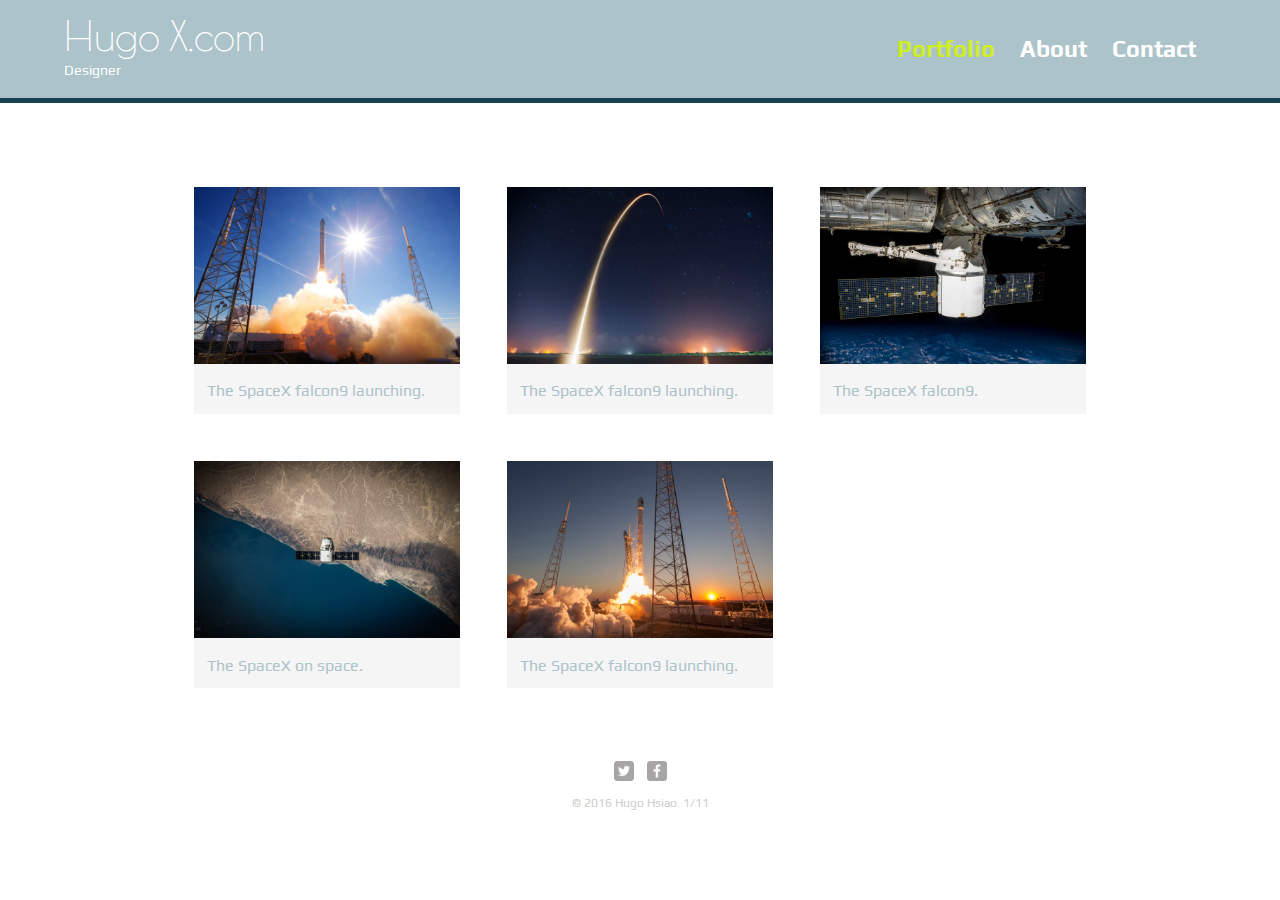
==== index.html @ 6b373890 "hugoweb" ====
<!DOCTYPE html>
<html>
  <head>
    <meta charset="utf-8">
    <title>Hugo Hsiao | Designer</title>
    <link rel="stylesheet" href="css/normalize.css">
    <link href='https://fonts.googleapis.com/css?family=Poiret+One|Play:700,400' rel='stylesheet' type='text/css'>
    <link rel="stylesheet" href="css/main.css">
    <link rel="stylesheet" href="css/responsive.css">
    <meta name="viewport" content="width=device-width, initial-scale=1.0">
  </head>
  <body>  
    <header>      
      <a href="index.html" id="logo">
        <h1>Hugo X.com</h1>
        <h2>Designer</h2>
      </a>
      <nav>
        <ul>
          <li><a href="index.html" class="selected">Portfolio</a></li>
          <li><a href="about.html">About</a></li>
          <li><a href="contact.html">Contact</a></li>
        </ul>
      </nav>      
    </header>
    <div id="wrapper">
      <section>
        <ul id="gallery">
          <li>
            <a href ="img/x1.jpg">
              <img src="img/x1.jpg" alt="">
              <P>The SpaceX falcon9 launching.</P>
            </a>
          </li>
          <li>
            <a href ="img/x2.jpg">
              <img src="img/x2.jpg" alt="">
              <P>The SpaceX falcon9 launching.</P>
            </a>
          </li>
          <li>
            <a href ="img/x3.jpg">
              <img src="img/x3.jpg" alt="">
              <P>The SpaceX falcon9.</P>
            </a>
          </li>
          <li>
            <a href ="img/x4.jpg">
              <img src="img/x4.jpg" alt="">
              <P>The SpaceX on space.</P>
            </a>
          </li>
          <li>
            <a href ="img/x5.jpg">
              <img src="img/x5.jpg" alt="">
              <P>The SpaceX falcon9 launching.</P>
            </a>
          </li>          
        </ul>
      </section>
      <footer>
        <a href="https://www.facebook.com/profile.php?id=100001326061934"><img src="img/twitter-wrap.png" alt="Twitter logo" class="social-icon"></a>
        <a href="https://www.facebook.com/profile.php?id=100001326061934"><img src="img/facebook-wrap.png" alt="Facebook logo" class="social-icon"></a>
        <p>&copy; 2016 Hugo Hsiao. 1/11</p>
      </footer>
    </div>
  </body>
</html>
---- css/main.css ----
/**************************
GENERAL
**************************/

body {
  font-family: 'Play', sans-serif;
}

#wrapper {
  max-width: 940px;
  margin: 0 auto;
  padding: 0 5%;
}

a {
  text-decoration: none;
}

img {
  max-width: 100%;
}

h3 {
  margin: 0 0 1em 0;
}


/**************************
HEADING
**************************/

header {
  float: left;
  margin: 0 0 30px 0;
  padding: 5px 0 0 0;
  width: 100%;
}

#logo {
  text-align: center;
  margin: 0;
}

h1 {
  font-family: 'Poiret One', sans-serif;
  margin: 15px 0;
  font-size: 2em;
  font-weight: normal;
  line-height: 0.8em;
}

h2 {
  font-size: 1.5em;
  margin: -5px 0 0;
  font-weight: normal;
}



/**************************
NAVIGATION
**************************/

nav {
  font-size: 1.25em;
  text-align:center;
  padding: 10px 0;
  margin: 20px 0 0;
}

nav ul {
  list-style: none;
  margin: 0 10px;
  padding: 0;
}

nav li {
  display: inline-block;
}

nav a {
  font-weight: 800;
  padding: 15px 10px;
}


/**************************
FOOTER
**************************/

footer {
  font-size: 0.75em;
  text-align: center;
  clear: both;
  padding-top: 50px;
  color: #ccc;
}

.social-icon {
  width: 20px;
  height: 20px;
  margin: 0 5px;
}


/**************************
PAGE: PORTFOLIO
**************************/

#gallery {
  margin: 0;
  padding: 0;
  list-style: none;
}

#gallery li {
  float: left;
  width: 45%;
  margin: 2.5%;
  background-color: #f5f5f5;
  color: #bdc3c7;  
}

#gallery li a p {
  margin: 0;
  padding: 5%;
  font-size: 1em;
  color: #acc3c9;
}



/**************************
PAGE: ABOUT
**************************/

.profile-photo {
  display: block;
  max-width: 250px;
  margin: 0 auto 30px;
  border-radius: 100%;
}



/**************************
PAGE: CONTACT
**************************/

.contact-info {
  list-style: none;
  padding: 0;
  margin: 0;
  font-size: 0.9em;
}

.contact-info a{
  display: block;
  min-height: 20px;
  background-repeat: no-repeat;
  background-size: 20px 20px;
  padding: 0 0 0 30px;
  margin: 0 0 10px;
}

.contact-info li.phone a {
  background-image: url('../img/phone.png');
}
.contact-info li.mail a {
  background-image: url('../img/mail.png');
}
.contact-info li.fb a {
  background-image: url('../img/facebook.png');
}

/**************************
COLORS
**************************/

/*site body*/
body {
  background-color: #fff;
  color: #999;
}

/*green header*/
header {
  background:#acc3c9;
  border-color: #193f53;
}

/*nav background on mobile*/
nav {
  background:#193f53;
}

/*logo text*/
h1, h2 {
  color:#fff; 
}

/*links*/
a {
  color: #3a8b2c;
}

/*nav link*/
nav a, nav a:visited{
  color: #fff;
}

/*selected nav link*/
nav a.selected, nav a:hover {
  color: #cdef23;
}
---- css/responsive.css ----
@media screen and (min-width: 480px) {
  /**************************
  TWO COLUMN LAYOUT
  **************************/
  
  #primary {
    width: 50%;
    float: left;
  }  
  
  #secondary {
    width: 40%;
    float: right;      
  }
  
  
  /**************************
  PAGE: PORTFOLIO
  **************************/
  
  #gallery li {
    width: 28.3333%;
  }
  
  #gallery li:nth-child(4n) {
    clear:left;
  }
  
  /**************************
  PAGE: ABOUT
  **************************/
  
  .profile-photo {
    float: left;
    margin: 0 5% 80px 0;
  }
}

@media screen and (min-width: 660px) {

  /**************************
  PAGE: HEADER
  **************************/
  
  nav {
    background: none;
    float: right;
    font-size: 1.456em;
    margin-right: 5%;
    text-align: right;
    width: 45%;   
  }
  
  #logo {
    float: left;
    margin-left: 5%;
    text-align: left;
    width: 45%;
  }
  
  h1 {
    font-size: 2.5em;
  }
  
  h2 {
    font-size: 0.888em;
    margin-bottom: 20px;
  }
  
  header {
    border-bottom: 5px solid #193f53;
    margin-bottom: 60px;
  }
         
            
}
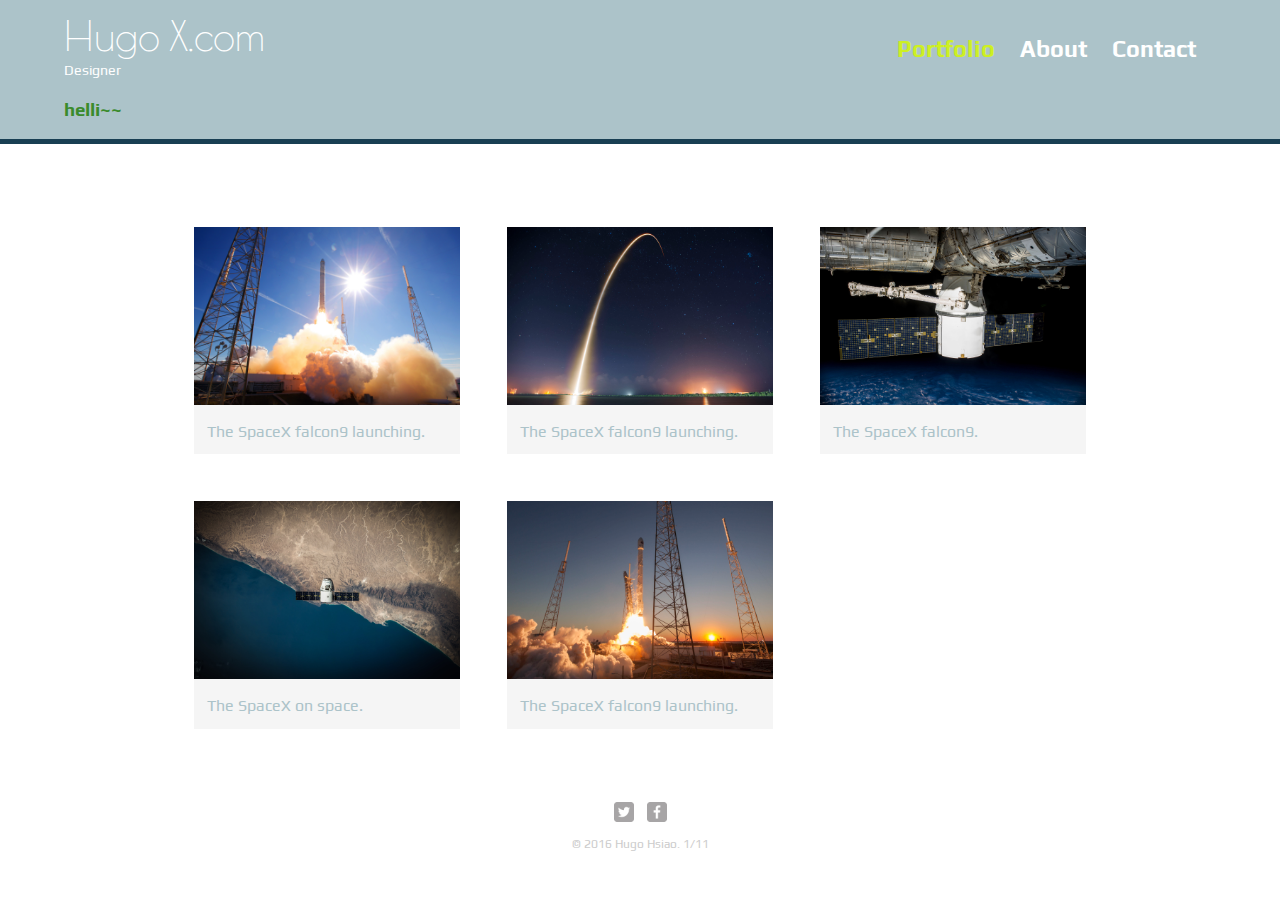
==== commit 283761f9: "Update index.html" ====
--- a/index.html
+++ b/index.html
@@ -14,6 +14,7 @@
       <a href="index.html" id="logo">
         <h1>Hugo X.com</h1>
         <h2>Designer</h2>
+        <h3>helli~~</h3>
       </a>
       <nav>
         <ul>
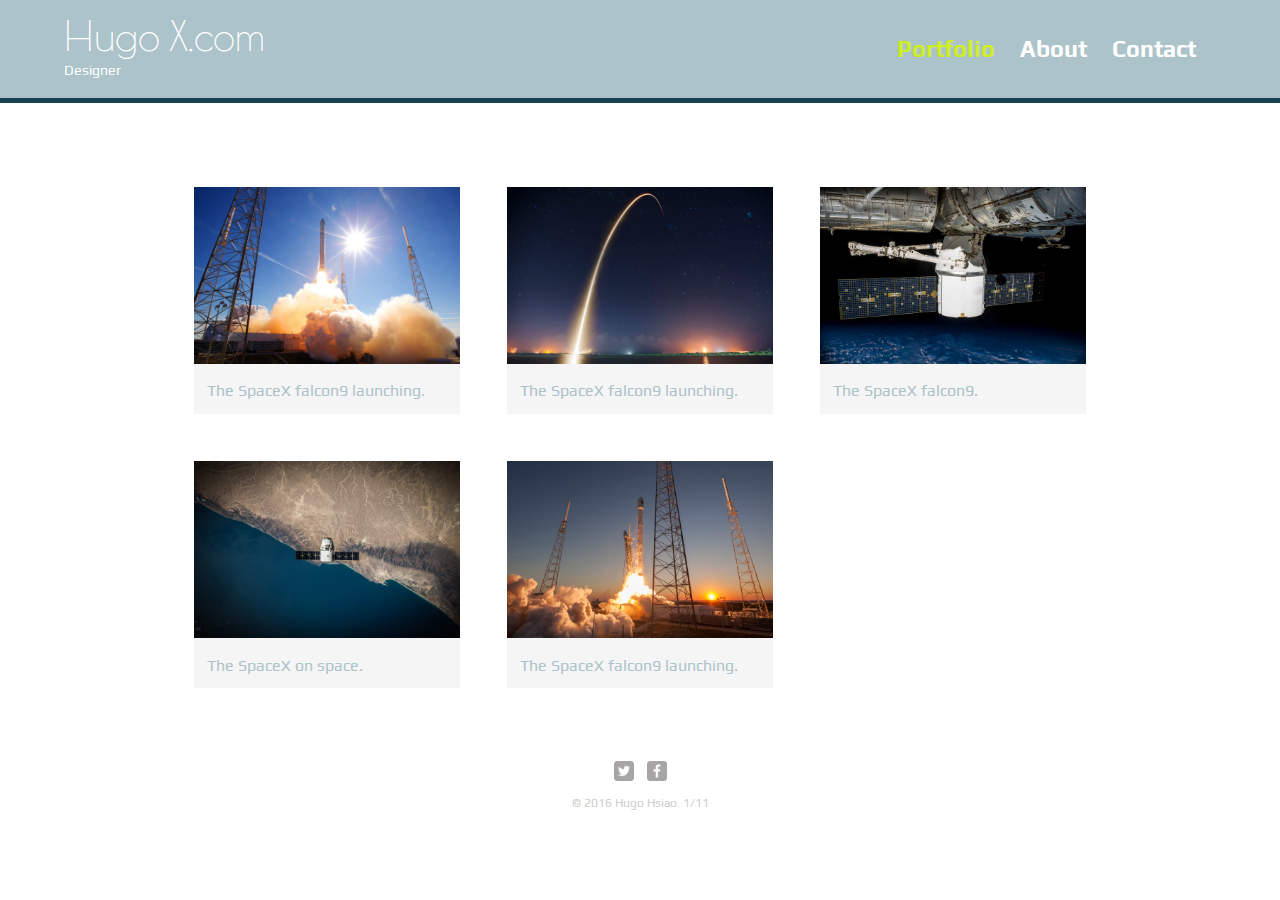
==== commit 666e1134: "Update index.html" ====
--- a/index.html
+++ b/index.html
@@ -14,7 +14,6 @@
       <a href="index.html" id="logo">
         <h1>Hugo X.com</h1>
         <h2>Designer</h2>
-        <h3>helli~~</h3>
       </a>
       <nav>
         <ul>
